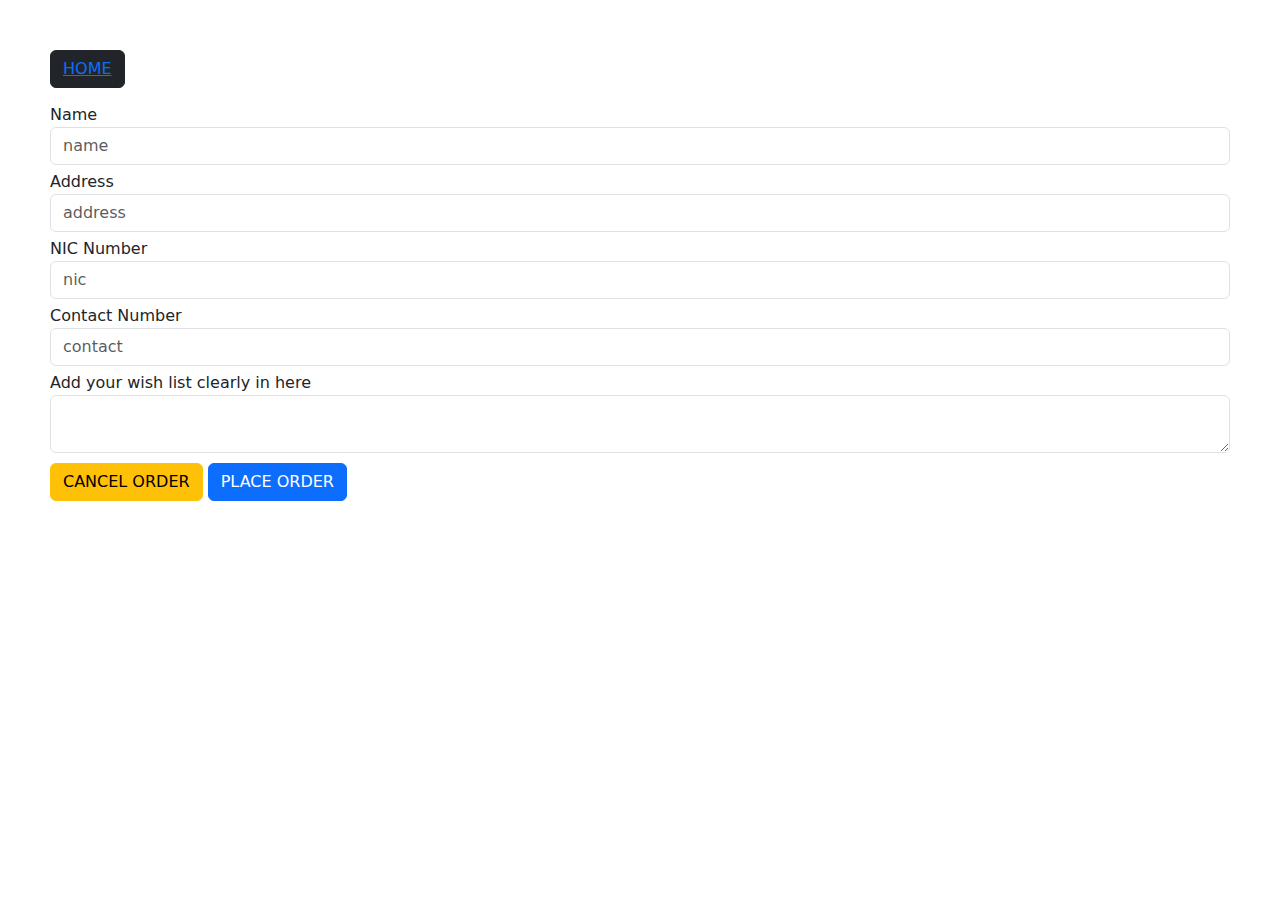
==== orderNow.html @ 5a0c000d "init commit" ====
<!DOCTYPE html>
<html lang="en">

<head>
    <meta charset="UTF-8">
    <meta name="viewport" content="width=device-width, initial-scale=1.0">
    <meta http-equiv="X-UA-Compatible" content="ie=edge">
    <title>KUMARI BOOKSHOP</title><link rel="stylesheet" href="https://unpkg.com/aos@next/dist/aos.css" />
    <link rel="shortcut icon" type="image/x-icon" href="images/logo2.png">
    <link href="https://cdnjs.cloudflare.com/ajax/libs/animate.css/3.6.2/animate.min.css" rel="stylesheet">
    <link href="https://cdn.jsdelivr.net/npm/bootstrap@5.0.0-beta3/dist/css/bootstrap.min.css" rel="stylesheet">
    <!-- <link rel="stylesheet" href="https://maxcdn.bootstrapcdn.com/bootstrap/4.0.0/css/bootstrap.min.css" crossorigin="anonymous"> -->
    <link rel="stylesheet" href="css/main.css">
</head>

<body>
    <button type="button" class="btn btn-dark home"><a href="index.html"> HOME </a></button>
    <div class="form-group">
        <label for="name"> Name</label>
        <input name="name" type="text" class="form-control" id="name" placeholder="name">
    </div>
    <div class="form-group">
        <label for="address">Address</label>
        <input name="address" type="text" class="form-control" id="address" placeholder="address">
    </div>
    <div class="form-group">
        <label for="nic">NIC Number</label>
        <input name="nic" type="text" class="form-control" id="nic" placeholder="nic">
    </div>
    <div class="form-group">
        <label for="contact">Contact Number</label>
        <input name="contact" type="text" class="form-control" id="contact" placeholder="contact">
    </div>
    <div>
        <label for="caption">Add your wish list clearly in here</label>
    </div>
    <div class="form-floating">  
        <textarea class="form-control" placeholder="add your wish list clearly in here" id="floatingTextarea"></textarea>
    </div>
      <button type="button" class="btn btn-warning cancel"> CANCEL ORDER </button>
      <button type="button" class="btn btn-primary place">PLACE ORDER</button>

    <script src="https://code.jquery.com/jquery-3.2.1.slim.min.js" integrity="sha384-KJ3o2DKtIkvYIK3UENzmM7KCkRr/rE9/Qpg6aAZGJwFDMVNA/GpGFF93hXpG5KkN"
        crossorigin="anonymous"></script>
    <script src="https://cdnjs.cloudflare.com/ajax/libs/popper.js/1.12.9/umd/popper.min.js" integrity="sha384-ApNbgh9B+Y1QKtv3Rn7W3mgPxhU9K/ScQsAP7hUibX39j7fakFPskvXusvfa0b4Q"
        crossorigin="anonymous"></script>
    <script src="https://maxcdn.bootstrapcdn.com/bootstrap/4.0.0/js/bootstrap.min.js" integrity="sha384-JZR6Spejh4U02d8jOt6vLEHfe/JQGiRRSQQxSfFWpi1MquVdAyjUar5+76PVCmYl"
        crossorigin="anonymous"></script>
        <script src="https://code.jquery.com/jquery-3.5.1.slim.min.js"></script>
    <script src="https://cdn.jsdelivr.net/npm/bootstrap@5.0.0-beta3/dist/js/bootstrap.bundle.min.js" ></script>
    <script src="https://cdn.jsdelivr.net/npm/@popperjs/core@2.9.1/dist/umd/popper.min.js"></script>
    <script src="https://cdn.jsdelivr.net/npm/bootstrap@5.0.0-beta3/dist/js/bootstrap.min.js"></script>
    <script src="js/snake.js"></script>
    <script src="js/nav-scroll-spy.js"></script>
   <script>
       $(window).scroll(function(){
          $('nav').toggleClass('scrolled',$(this).scrollTop()>50); 
       });
   </script>
    <script src="https://unpkg.com/aos@next/dist/aos.js"></script>
  <script>
    AOS.init();
  </script>
</body>
<style>
    body{
        margin: 50px;
        background-repeat: no-repeat;
        background-attachment: fixed;
        background-size: cover;
    }
    .home{
        margin-bottom: 10px;
    }
    .form-group{
        margin-top: 5px;
        margin-bottom: 5px;
    }
    .cancel{
        margin-top: 10px;
    }
    .place{
        margin-top: 10px;
    }
</style>
</html>
---- css/main.css ----
body{
    margin:0;
    padding: 0;
}
html{
    scroll-behavior: smooth;
}

.title{
    color: rgb(128, 128, 128);
	padding: 20px 0 0 30px;
	text-align: center;
	font-family: 'Franklin Gothic Medium', 'Arial Narrow', Arial, sans-serif, Courier, monospace;
}
.gotopbtn{
    position: fixed;
    width: 50px;
    height: 50px;
    bottom: 40px;
    right: 50px;
    background-color: #fff;
    border-radius: 100%;
}
.scroll-down {
    height: 50px;
    width: 30px;
    border: 3px solid white;
    position: absolute;
    left: 48.5%;
    bottom: 80px;
    border-radius: 50px;
    cursor: pointer;
  }
  .scroll-down::before,
  .scroll-down::after {
    content: "";
    position: absolute;
    top: 20%;
    left: 50%;
    height: 10px;
    width: 10px;
    transform: translate(-50%, -100%) rotate(45deg);
    border: 3px solid #fff;
    border-top: transparent;
    border-left: transparent;
    animation: scroll-down 1s ease-in-out infinite;
  }
  .scroll-down::before {
    top: 30%;
    animation-delay: 0.5s;
  }
  
  @keyframes scroll-down {
    0% {
      /* top:20%; */
      opacity: 0;
    }
    30% {
      opacity: 1;
    }
    60% {
      opacity: 1;
    }
    100% {
      top: 90%;
      opacity: 0;
    }
  }
/* Navbar */
.navbar-brand img{
    width: 180px;
    height: 91px;
    margin-left: 35px;
}
.navbar .navbar-nav li a{
    color: #ffa500 !important; 
    margin-left: 5px;
    font-family: 'Segoe UI', Tahoma, Geneva, Verdana, sans-serif;
}
.navbar button{
    border-color: #ffa500 !important;
    border-radius: 100%;
    margin-right: 5px;
    padding: 1px;
}
.navbar .navbar-nav{
    margin-left: auto!important;
}
.nav-item {
    color: #83818c;
    padding: 10px;
    text-decoration: none;
    transition: 0.3s;
    margin: 0 6px;
    z-index: 1;
    font-family: 'Roboto Condensed', sans-serif;
    font-weight: 500;
    position: relative;
}
.nav-item:before {
    content: "";
    position: absolute;
    bottom: -6px;
    left: 0;
    width: 100%;
    height: 5px;
    background-color: #ffa500;
    border-radius: 8px 8px 0 0;
    opacity: 0;
    transition: 0.3s;
}
.nav-item:not(.is-active):hover:before {
    opacity: 1;
    bottom: 0;
}
.nav-item:not(.is-active):hover {
    color: #333;
}
.nav-indicator {
    position: absolute;
    left: 0;
    bottom: 0;
    height: 4px;
    transition: 0.4s;
    height: 5px;
    z-index: 1;
    border-radius: 8px 8px 0 0;
}
.bg{
    transition: .8s ease;
	background-color: rgb(0,0,0,0);
}
.bg.scrolled{
    height: 68px;
	background-color: rgb(255, 255, 255);
    border-bottom: 1px solid #ffa500;
}

/* Carsousel */
.carousel-item {
    height: 41rem;
}
.carousel-item > img {
    min-width: 100%;
    height: 41rem;
    object-fit: cover;
}
.carousel-caption {
	padding-bottom: 180px;
	font-family: poppins;
    text-align: center;
}
.carousel-caption h2 {
    padding: 10px 0;
    text-align: center;
    width: auto;
    height: auto;
	font-size: 42px;
	font-weight: bold;
    font-family: 'Segoe UI', Tahoma, Geneva, Verdana, sans-serif;
}
.carousel-caption h3{
    padding: 5px 0;
    text-align: center;
    width: auto;
    height: auto;
    font-family: 'Segoe UI', Tahoma, Geneva, Verdana, sans-serif;
	font-size: 23px;
}
.carousel-caption a {
	background: #ffa500;
	padding: 15px 35px;
	display: inline-block;
	margin-top: 15px;
	color: #fff;
	text-transform: uppercase;
	border-radius: 25px;
    text-decoration: none;
    font-family: 'Segoe UI', Tahoma, Geneva, Verdana, sans-serif;
}
/* --------------Service-------------- */
#service{
	padding-top: 50px;
}
.services{
	margin: 30px;
}
.service-col{
	display: flex;
}
.service-icon img{
	padding-left: 10px;
	width: 80px;
	height: 80px;
}
.service-text{
    font-family: 'Segoe UI', Tahoma, Geneva, Verdana, sans-serif;
	display: inline;
	padding-left: 10px;
}
.services .sec2{
    margin-top: 20px;
}
.menu-image{
    min-height: 50vh;
}
.menu-text{
    color: #fff;
    min-height: 50vh;
    display: flex;
    align-items: center;
    background: #ffa500;
    padding: 40px 0;
    font-family: 'Segoe UI', Tahoma, Geneva, Verdana, sans-serif;
}
.menu-text-center{
    width: 100%;
    margin: 0 auto;
}
.menu-text p{
	text-align: end;
	margin-right: 20px;
    line-height: 2;
}
/* --------------Devices-------------- */
#devices{
    background-color: rgba(128, 128, 128, 0.301);
    padding-top: 50px;
    padding-bottom: 40px;
    height:auto;
}
.device-card{
    margin: 15px 15px;
	width: auto;
	height: auto;
    text-align: center;
}
.device-icon img{
	width: 80px;
	height: 80px;
	margin: 20px 0;
}
.device-text{
	text-align: center;
    font-family: 'Segoe UI', Tahoma, Geneva, Verdana, sans-serif;
}


/* --------------Contact-------------- */
.contact{
    height: 30rem;
}
.contact{
    background: radial-gradient(circle, #ffffff 10%, transparent 11%),radial-gradient(circle at bottom left, #ffffff 5%, transparent 6%),radial-gradient(circle at bottom right, #ffffff 5%, transparent 6%),radial-gradient(circle at top left, #ffffff 5%, transparent 6%),radial-gradient(circle at top right, #ffffff 5%, transparent 6%);
        background-size: 4em 4em;
        background-color: #ffd600;
        opacity: 0.75;
    text-align: center;
}
.contact-title h1{
    padding-top: 100px;
    font-size: 50px;
    font-family: 'Segoe UI', Tahoma, Geneva, Verdana, sans-serif;
}
.contact-title p{
    font-size: 20px;
    color: #000000;
    font-family: 'Segoe UI', Tahoma, Geneva, Verdana, sans-serif;
}
.myButton {
	box-shadow:inset 0px 1px 3px 0px #000000;
	background-color:transparent;
	border-radius:5px;
	border:1px solid #000000;
	display:inline-block;
	cursor:pointer;
	color:#000000;
	font-family:Arial;
	font-size:17px;
	font-weight:bold;
	padding:11px 23px;
	text-decoration:none;
	text-shadow:0px -1px 0px #ffffff;
}
.myButton:hover {
	background-color: #1111;
    color: #fff;
}
.myButton:active {
	position:relative;
	top:1px;
}
/* --------------Contact us-------------- */
#contactus{
    height: auto;
    background-color: gray;
}
.contactUs ul{
    margin-top: 10px;
    display: grid;
}
.contactUs ul a{
    margin-top: 10px;
    color: #fff;
    font-size: 16px;
    font-family: 'Segoe UI', Tahoma, Geneva, Verdana, sans-serif;
    text-decoration: none;
    margin-left: 6px;
}
.contactUs ul img{
    width: 50px;
    height: 50px;
}
.contactUs .col-md-1{
    margin-top: 10px;
    margin-bottom: 10px;
    text-align: center;
}
.contactUs .col-md-4{
    margin-top: 0px;
}
@media screen and (min-width:776px){
    .menu{
        display: flex;
    }
    .menu-text{
        flex: 0 0 30%;
    }
    .menu-image{
        flex: 0 0 70%;
        clip-path: polygon(0 0, 100% 0, 50% 100%, 0 100%)
    }
    .menu{
        background: orange;
    }
}
@media(max-width: 776px){
    .title{
        color: rgb(128, 128, 128);
        padding: 20px 5px 0 5px;
        text-align: center;
        font-family: 'Franklin Gothic Medium', 'Arial Narrow', Arial, sans-serif, Courier, monospace;
    }
    .scroll-down {
        height: 50px;
        width: 30px;
        border: 3px solid white;
        position: absolute;
        left: 45%;
        bottom: 80px;
        border-radius: 50px;
        cursor: pointer;
      }
    .bg.scrolled{
        height: 85px;
        background-color: rgb(255, 255, 255);
        border-bottom: 1px solid #ffa500;
    }
    .carousel-caption {
        padding-bottom: 180px;
        font-family: poppins;
        text-align: center;
    }
    .carousel-caption h2 {
        padding: 0;
        text-align: center;
        width: auto;
        height: auto;
        font-size: 32px;
        font-weight: bold;
        font-family: 'Segoe UI', Tahoma, Geneva, Verdana, sans-serif;
    }
    .carousel-caption h3{
        padding: 5px 0;
        text-align: center;
        width: auto;
        height: auto;
        font-family: 'Segoe UI', Tahoma, Geneva, Verdana, sans-serif;
        font-size: 18px;
    }
    .carousel-caption a {
        background: #ffa500;
        padding: 15px 35px;
        display: inline-block;
        margin-top: 15px;
        color: #fff;
        text-transform: uppercase;
        border-radius: 25px;
        text-decoration: none;
        font-family: 'Segoe UI', Tahoma, Geneva, Verdana, sans-serif;
    }
    #service{
        padding-top: 70px;
    }
    .services .sec2{
        margin-top: 0px;
    }
    #businesses{
        padding-top: 50px;
        height: auto;
    }
    .business{
        margin: 5px 0px;
        width: auto;
        height: 220px;
        border-radius: 0%;
        text-align: center;
    }
    .business-titel{
        position: relative;
        left: 35px;
        top: 35px;
        width: 330px;
        height: 150px;
        background-color: rgba(0, 0, 0, 0.473);
        border-radius: 0%;
        text-align: center;
    }
    .business-titel h4{
        position: relative;
        left: 0px;
        top: 52px;
        color: #fff;
        text-align: center;
        font-size: 22px;
        font-family: 'Gill Sans', 'Gill Sans MT', Calibri, 'Trebuchet MS', sans-serif, 'Lucida Sans Regular', 'Lucida Grande', 'Lucida Sans Unicode', Geneva, Verdana, sans-serif, Courier, monospace, Tahoma, Geneva, Verdana, 'Gill Sans', 'Gill Sans MT', Calibri, 'Trebuchet MS', sans-serif;
    }
    .space{
        margin: 0px 0px;
    }
    .contact{
        height: 10rem;
    }
    .contact-title h1{
        padding-top: 40px;
        font-size: 30px;
        color: #fff;
        font-family: 'Segoe UI', Tahoma, Geneva, Verdana, sans-serif;
    }
    .contact-title p{
        font-size: 15px;
        color: #fff;
        font-family: 'Segoe UI', Tahoma, Geneva, Verdana, sans-serif;
    }
    .contactUs ul a{
        margin-top: 10px;
        color: #fff;
        font-size: 15px;
        font-family: 'Segoe UI', Tahoma, Geneva, Verdana, sans-serif;
        text-decoration: none;
        margin-left: 6px;
    }
    .contactUs .col-md-4{
        margin-top: -20px;
    }
    .h6{
        text-align: center;
    } 
}
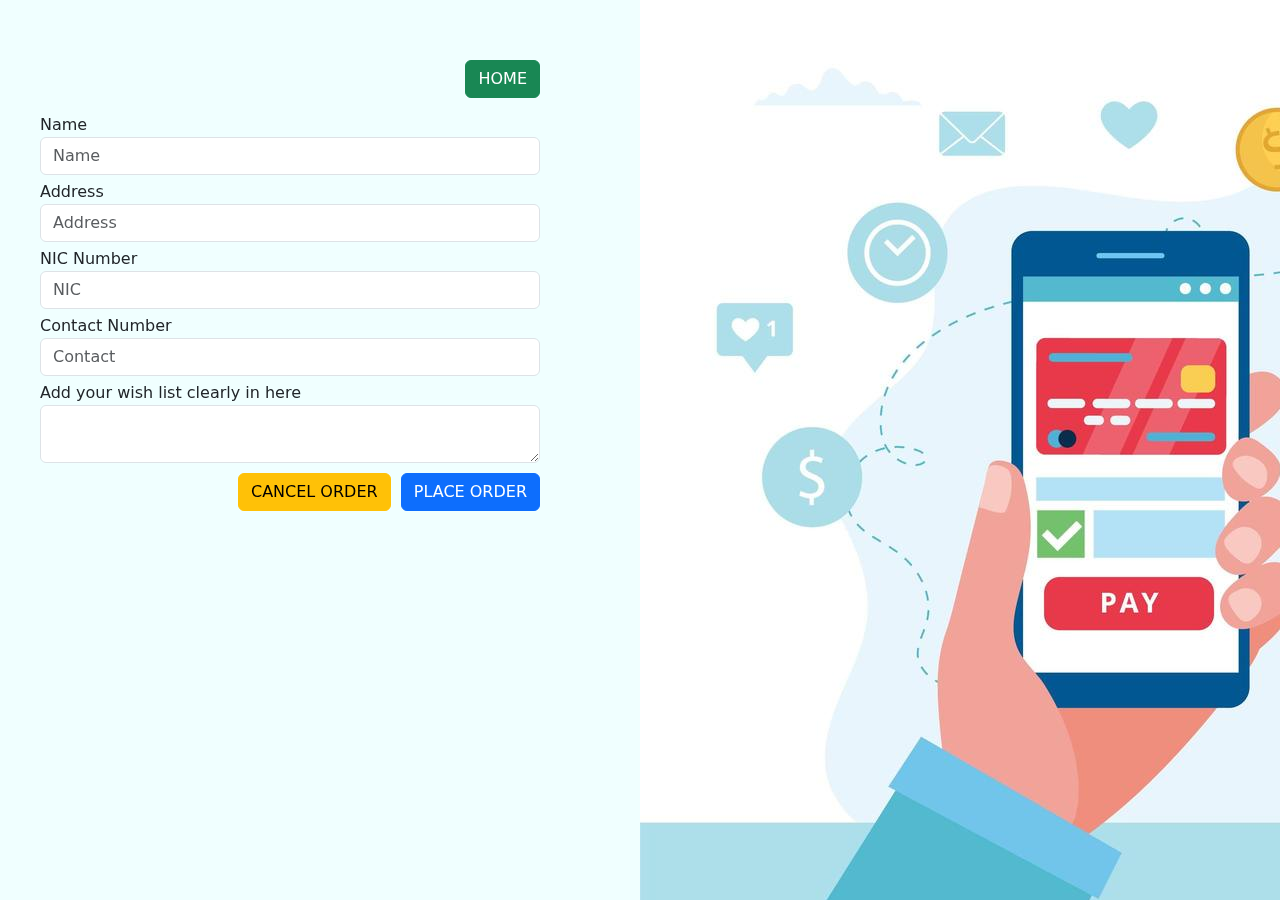
==== commit e6ce6033: "Update orderNow.html" ====
--- a/orderNow.html
+++ b/orderNow.html
@@ -14,31 +14,47 @@
 </head>
 
 <body>
-    <button type="button" class="btn btn-dark home"><a href="index.html"> HOME </a></button>
-    <div class="form-group">
-        <label for="name"> Name</label>
-        <input name="name" type="text" class="form-control" id="name" placeholder="name">
-    </div>
-    <div class="form-group">
-        <label for="address">Address</label>
-        <input name="address" type="text" class="form-control" id="address" placeholder="address">
-    </div>
-    <div class="form-group">
-        <label for="nic">NIC Number</label>
-        <input name="nic" type="text" class="form-control" id="nic" placeholder="nic">
-    </div>
-    <div class="form-group">
-        <label for="contact">Contact Number</label>
-        <input name="contact" type="text" class="form-control" id="contact" placeholder="contact">
-    </div>
-    <div>
-        <label for="caption">Add your wish list clearly in here</label>
-    </div>
-    <div class="form-floating">  
-        <textarea class="form-control" placeholder="add your wish list clearly in here" id="floatingTextarea"></textarea>
-    </div>
-      <button type="button" class="btn btn-warning cancel"> CANCEL ORDER </button>
-      <button type="button" class="btn btn-primary place">PLACE ORDER</button>
+    <section class="flex">
+        <div class="split left">
+            <div class="d-flex justify-content-end">
+                <div></div>
+                <a href="index.html"><button type="button" class="btn btn-success text-white home"> HOME</button></a>
+            </div>
+            
+        <div class="form-group">
+            <label for="name"> Name</label>
+            <input name="name" type="text" class="form-control" id="name" placeholder="Name">
+        </div>
+        <div class="form-group">
+            <label for="address">Address</label>
+            <input name="address" type="text" class="form-control" id="address" placeholder="Address">
+        </div>
+        <div class="form-group">
+            <label for="nic">NIC Number</label>
+            <input name="nic" type="text" class="form-control" id="nic" placeholder="NIC">
+        </div>
+        <div class="form-group">
+            <label for="contact">Contact Number</label>
+            <input name="contact" type="text" class="form-control" id="contact" placeholder="Contact">
+        </div>
+        <div>
+            <label for="caption">Add your wish list clearly in here</label>
+        </div>
+        <div class="form-floating">  
+            <textarea class="form-control" placeholder="add your wish list clearly in here" id="floatingTextarea"></textarea>
+        </div>
+<!--          <div class="d-flex justify-content-between">-->
+          <div class="d-flex justify-content-end">
+            <a href="./index.html"><button type="button" class="btn btn-warning cancel"> CANCEL ORDER </button></a>
+              &nbsp;&nbsp;
+              <button type="button" class="btn btn-primary place">PLACE ORDER</button>
+          </div>
+        </div>
+    
+        <div class="split right">
+            
+        </div>
+    </section>
 
     <script src="https://code.jquery.com/jquery-3.2.1.slim.min.js" integrity="sha384-KJ3o2DKtIkvYIK3UENzmM7KCkRr/rE9/Qpg6aAZGJwFDMVNA/GpGFF93hXpG5KkN"
         crossorigin="anonymous"></script>
@@ -64,10 +80,7 @@
 </body>
 <style>
     body{
-        margin: 50px;
-        background-repeat: no-repeat;
-        background-attachment: fixed;
-        background-size: cover;
+        background-color: azure;
     }
     .home{
         margin-bottom: 10px;
@@ -82,5 +95,58 @@
     .place{
         margin-top: 10px;
     }
+    .split {
+        height: 100%;
+        width: 50%;
+        position: fixed;
+        z-index: 1;
+        top: 0;
+        overflow-x: hidden;
+        padding-top: 20px;
+      }
+      
+      .left {
+        margin: 40px;
+        left: 0;
+        width: 500px;
+        
+      }
+      
+      .right {
+        right: 0;
+        background-image: url(./images/mobile-payment-with-pos-terminal-vector.jpg);
+        background-repeat: no-repeat;
+        height: 100vh;
+      }
+      
+      @media only screen and (max-width: 600px) {
+        .split {
+            height: 100%;
+            width: 100%;
+            position: fixed;
+            z-index: 1;
+            top: 0;
+            overflow-x: hidden;
+            padding-top: 20px;
+          }
+          
+          .left {
+            margin: 40px;
+            left: 0;
+            width: 300px;
+            
+          }
+          
+          .right {
+            right: 0;
+        background-image: url(./images/mobile-payment-with-pos-terminal-vector.jpg);
+        background-repeat: no-repeat;
+        background-attachment: fixed;
+        background-size: cover;
+        height: 0vh;
+        content-visibility: hidden;
+          }
+          
+      }
 </style>
-</html>+</html>
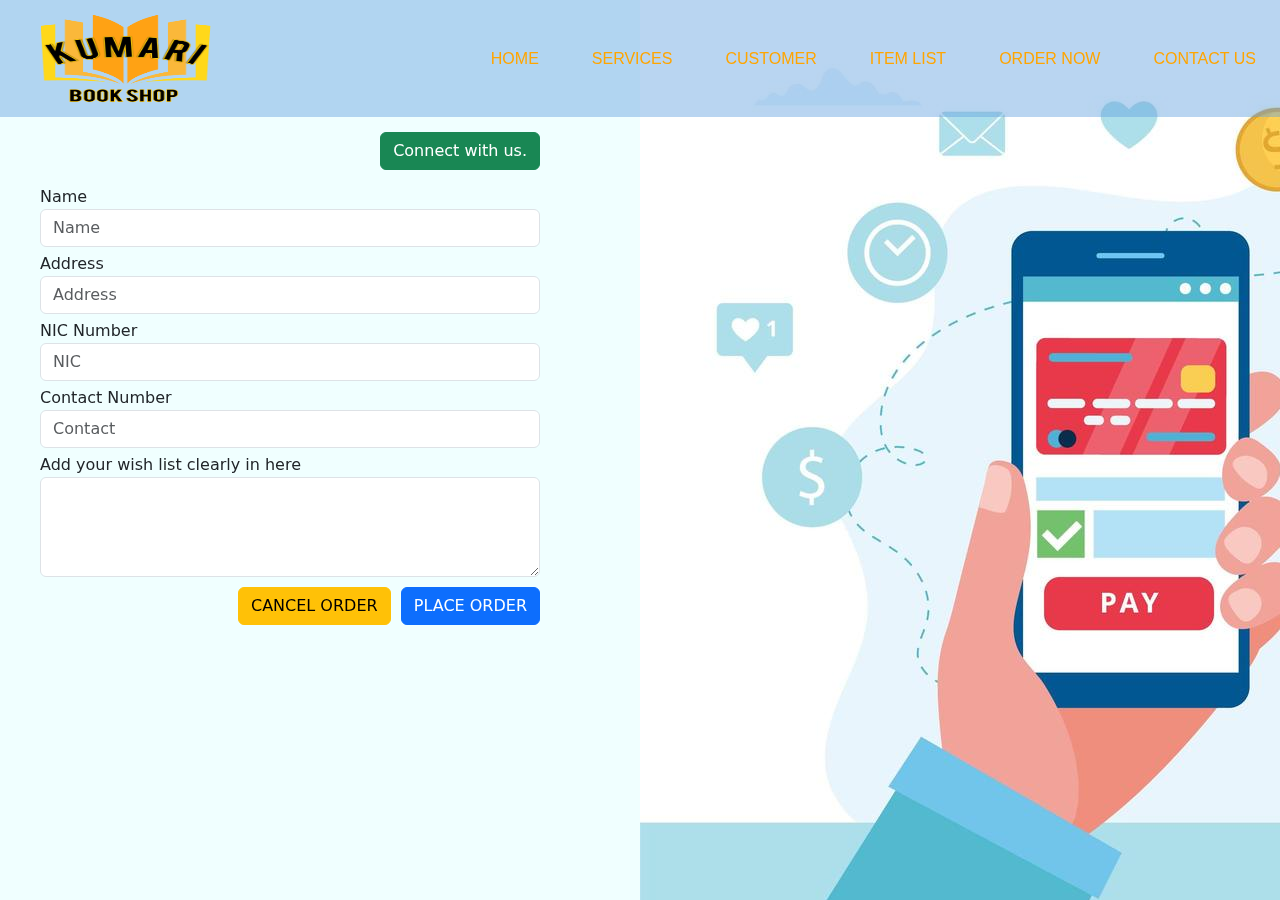
==== commit 0ff534e5: "Update orderNow.html" ====
--- a/orderNow.html
+++ b/orderNow.html
@@ -14,13 +14,46 @@
 </head>
 
 <body>
-    <section class="flex">
-        <div class="split left">
-            <div class="d-flex justify-content-end">
-                <div></div>
-                <a href="index.html"><button type="button" class="btn btn-success text-white home"> HOME</button></a>
-            </div>
-            
+<header>
+    <nav class="navbar navbar-expand-sm navbar-dark fixed-top" style="background-color: rgba(95,160,223,0.44);">
+        <a href="#" class="navbar-brand">
+            <img src="images/logo2.png" alt="">
+        </a>
+        <button class="navbar-toggler" data-toggle="collapse" data-target="#navbarMenu">
+            <img src="images/icons8-menu-64.png" alt="">
+        </button>
+        <div class="collapse navbar-collapse" id="navbarMenu">
+            <ul class="navbar-nav">
+                <li class="nav-item">
+                    <a href="./index.html" class="nav-link">HOME</a>
+                </li>
+                <li class="nav-item">
+                    <a href="#service" class="nav-link">SERVICES</a>
+                </li>
+                <li class="nav-item">
+                    <a href="#service" class="nav-link">CUSTOMER</a>
+                </li>
+                <li class="nav-item">
+                    <a href="./product.html" class="nav-link">ITEM LIST</a>
+                </li>
+                <li class="nav-item">
+                    <a href="orderNow.html" class="nav-link">ORDER NOW</a>
+                </li>
+                <li class="nav-item">
+                    <a href="#contact" class="nav-link">CONTACT US</a>
+                </li>
+            </ul>
+        </div>
+    </nav>
+</header>
+<section class="flex">
+    <div class="split left me-5">
+        <div class="d-flex justify-content-end mt-5">
+            <a href="index.html" class="pt-4">
+                <button type="button" class="btn btn-success text-white home"> Connect with us.</button>
+            </a>
+        </div>
+
         <div class="form-group">
             <label for="name"> Name</label>
             <input name="name" type="text" class="form-control" id="name" placeholder="Name">
@@ -38,47 +71,50 @@
             <input name="contact" type="text" class="form-control" id="contact" placeholder="Contact">
         </div>
         <div>
-            <label for="caption">Add your wish list clearly in here</label>
+            <label >Add your wish list clearly in here</label>
         </div>
-        <div class="form-floating">  
-            <textarea class="form-control" placeholder="add your wish list clearly in here" id="floatingTextarea"></textarea>
+        <div class="form-floating">
+            <textarea class="form-control"   placeholder="add your wish list clearly in here" id="floatingTextarea"></textarea>
         </div>
-<!--          <div class="d-flex justify-content-between">-->
-          <div class="d-flex justify-content-end">
+        <!--          <div class="d-flex justify-content-between">-->
+        <div class="d-flex justify-content-end">
             <a href="./index.html"><button type="button" class="btn btn-warning cancel"> CANCEL ORDER </button></a>
-              &nbsp;&nbsp;
-              <button type="button" class="btn btn-primary place">PLACE ORDER</button>
-          </div>
+            &nbsp;&nbsp;
+            <button type="button" class="btn btn-primary place">PLACE ORDER</button>
         </div>
-    
-        <div class="split right">
-            
-        </div>
-    </section>
+    </div>
 
-    <script src="https://code.jquery.com/jquery-3.2.1.slim.min.js" integrity="sha384-KJ3o2DKtIkvYIK3UENzmM7KCkRr/rE9/Qpg6aAZGJwFDMVNA/GpGFF93hXpG5KkN"
+    <div class="split right">
+
+    </div>
+</section>
+
+<script src="https://code.jquery.com/jquery-3.2.1.slim.min.js" integrity="sha384-KJ3o2DKtIkvYIK3UENzmM7KCkRr/rE9/Qpg6aAZGJwFDMVNA/GpGFF93hXpG5KkN"
         crossorigin="anonymous"></script>
-    <script src="https://cdnjs.cloudflare.com/ajax/libs/popper.js/1.12.9/umd/popper.min.js" integrity="sha384-ApNbgh9B+Y1QKtv3Rn7W3mgPxhU9K/ScQsAP7hUibX39j7fakFPskvXusvfa0b4Q"
+<script src="https://cdnjs.cloudflare.com/ajax/libs/popper.js/1.12.9/umd/popper.min.js" integrity="sha384-ApNbgh9B+Y1QKtv3Rn7W3mgPxhU9K/ScQsAP7hUibX39j7fakFPskvXusvfa0b4Q"
         crossorigin="anonymous"></script>
-    <script src="https://maxcdn.bootstrapcdn.com/bootstrap/4.0.0/js/bootstrap.min.js" integrity="sha384-JZR6Spejh4U02d8jOt6vLEHfe/JQGiRRSQQxSfFWpi1MquVdAyjUar5+76PVCmYl"
+<script src="https://maxcdn.bootstrapcdn.com/bootstrap/4.0.0/js/bootstrap.min.js" integrity="sha384-JZR6Spejh4U02d8jOt6vLEHfe/JQGiRRSQQxSfFWpi1MquVdAyjUar5+76PVCmYl"
         crossorigin="anonymous"></script>
-        <script src="https://code.jquery.com/jquery-3.5.1.slim.min.js"></script>
-    <script src="https://cdn.jsdelivr.net/npm/bootstrap@5.0.0-beta3/dist/js/bootstrap.bundle.min.js" ></script>
-    <script src="https://cdn.jsdelivr.net/npm/@popperjs/core@2.9.1/dist/umd/popper.min.js"></script>
-    <script src="https://cdn.jsdelivr.net/npm/bootstrap@5.0.0-beta3/dist/js/bootstrap.min.js"></script>
-    <script src="js/snake.js"></script>
-    <script src="js/nav-scroll-spy.js"></script>
-   <script>
-       $(window).scroll(function(){
-          $('nav').toggleClass('scrolled',$(this).scrollTop()>50); 
-       });
-   </script>
-    <script src="https://unpkg.com/aos@next/dist/aos.js"></script>
-  <script>
+<script src="https://code.jquery.com/jquery-3.5.1.slim.min.js"></script>
+<script src="https://cdn.jsdelivr.net/npm/bootstrap@5.0.0-beta3/dist/js/bootstrap.bundle.min.js" ></script>
+<script src="https://cdn.jsdelivr.net/npm/@popperjs/core@2.9.1/dist/umd/popper.min.js"></script>
+<script src="https://cdn.jsdelivr.net/npm/bootstrap@5.0.0-beta3/dist/js/bootstrap.min.js"></script>
+<script src="js/snake.js"></script>
+<script src="js/nav-scroll-spy.js"></script>
+<script>
+    $(window).scroll(function(){
+        $('nav').toggleClass('scrolled',$(this).scrollTop()>50);
+    });
+</script>
+<script src="https://unpkg.com/aos@next/dist/aos.js"></script>
+<script>
     AOS.init();
-  </script>
+</script>
 </body>
 <style>
+    textarea {
+        height: 100px !important;
+    }
     body{
         background-color: azure;
     }
@@ -103,23 +139,23 @@
         top: 0;
         overflow-x: hidden;
         padding-top: 20px;
-      }
-      
-      .left {
+    }
+
+    .left {
         margin: 40px;
         left: 0;
         width: 500px;
-        
-      }
-      
-      .right {
+
+    }
+
+    .right {
         right: 0;
         background-image: url(./images/mobile-payment-with-pos-terminal-vector.jpg);
         background-repeat: no-repeat;
         height: 100vh;
-      }
-      
-      @media only screen and (max-width: 600px) {
+    }
+
+    @media only screen and (max-width: 600px) {
         .split {
             height: 100%;
             width: 100%;
@@ -128,25 +164,25 @@
             top: 0;
             overflow-x: hidden;
             padding-top: 20px;
-          }
-          
-          .left {
+        }
+
+        .left {
             margin: 40px;
             left: 0;
             width: 300px;
-            
-          }
-          
-          .right {
+
+        }
+
+        .right {
             right: 0;
-        background-image: url(./images/mobile-payment-with-pos-terminal-vector.jpg);
-        background-repeat: no-repeat;
-        background-attachment: fixed;
-        background-size: cover;
-        height: 0vh;
-        content-visibility: hidden;
-          }
-          
-      }
+            background-image: url(./images/mobile-payment-with-pos-terminal-vector.jpg);
+            background-repeat: no-repeat;
+            background-attachment: fixed;
+            background-size: cover;
+            height: 0vh;
+            content-visibility: hidden;
+        }
+
+    }
 </style>
 </html>
--- a/css/main.css
+++ b/css/main.css
@@ -253,8 +253,8 @@
 .contact{
     background: radial-gradient(circle, #ffffff 10%, transparent 11%),radial-gradient(circle at bottom left, #ffffff 5%, transparent 6%),radial-gradient(circle at bottom right, #ffffff 5%, transparent 6%),radial-gradient(circle at top left, #ffffff 5%, transparent 6%),radial-gradient(circle at top right, #ffffff 5%, transparent 6%);
         background-size: 4em 4em;
-        background-color: #ffd600;
-        opacity: 0.75;
+        background-color: orange;
+        opacity: 1;
     text-align: center;
 }
 .contact-title h1{
@@ -456,4 +456,4 @@
     .h6{
         text-align: center;
     } 
-}+}
